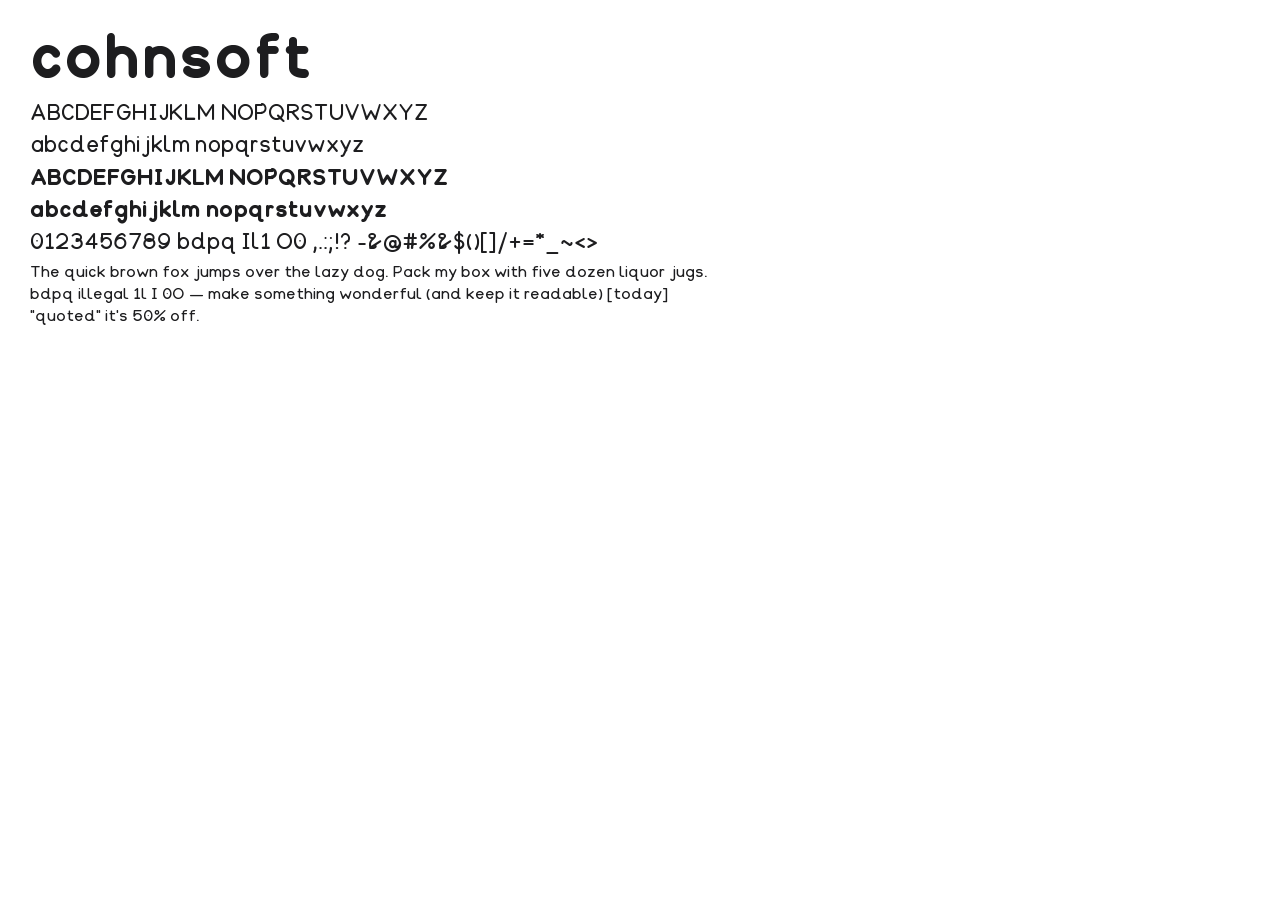
==== fonts/specimen.html @ 752e894f "Cohnsoft identity: logos, app icons, Cohn Sans typeface, Golden Gate design system One company: AltS" ====
<!doctype html><meta charset="utf-8"><title>Cohn Sans</title>
<style>
@font-face{font-family:"Cohn Sans";src:url(CohnSans-Regular.woff2) format("woff2");font-weight:400}
@font-face{font-family:"Cohn Sans";src:url(CohnSans-Bold.woff2) format("woff2");font-weight:700}
body{font-family:"Cohn Sans";margin:30px;color:#1d1d1f;background:#fff;width:700px}
h1{font-size:56px;margin:0 0 10px;font-weight:700}
.r{font-size:21px;line-height:1.25;margin:6px 0} .m{font-size:15px;line-height:1.45;max-width:900px}
.b{font-weight:700}
</style>
<h1>cohnsoft</h1>
<div class="r">ABCDEFGHIJKLM NOPQRSTUVWXYZ</div>
<div class="r">abcdefghijklm nopqrstuvwxyz</div>
<div class="r b">ABCDEFGHIJKLM NOPQRSTUVWXYZ</div>
<div class="r b">abcdefghijklm nopqrstuvwxyz</div>
<div class="r">0123456789 bdpq Il1 O0 ,.:;!? -&@#%&$()[]/+=*_~<></div>
<div class="m">The quick brown fox jumps over the lazy dog. Pack my box with five dozen liquor jugs. bdpq illegal 1l I 0O — make something wonderful (and keep it readable) [today] "quoted" it's 50% off.</div>
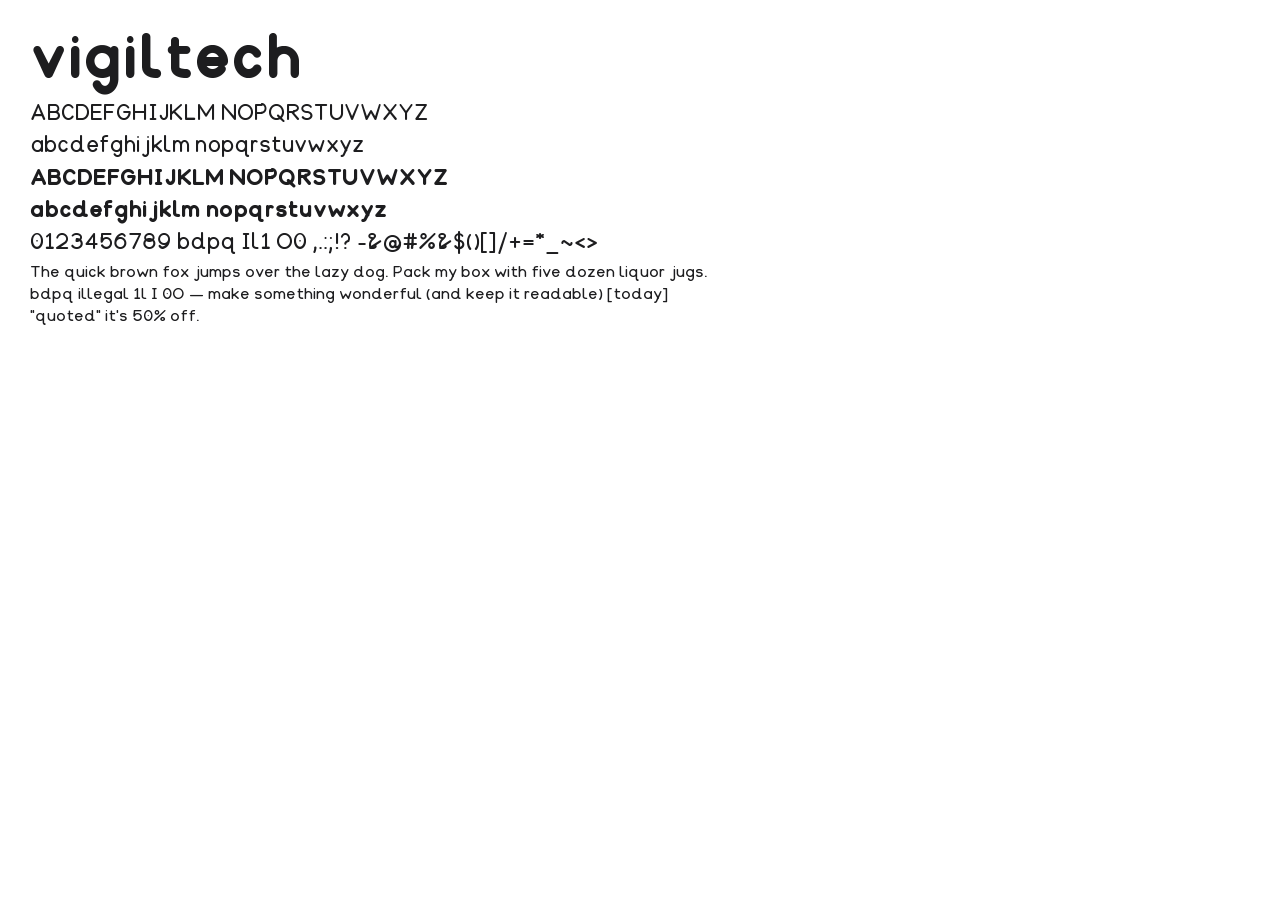
==== commit a7084931: "Rebrand to VigilTech: vigil-lamp mark, Vigil Sans, Catholic brand guide, GPLv3 Co-Authored-By: Claud" ====
--- a/fonts/specimen.html
+++ b/fonts/specimen.html
@@ -1,13 +1,13 @@
-<!doctype html><meta charset="utf-8"><title>Cohn Sans</title>
+<!doctype html><meta charset="utf-8"><title>Vigil Sans</title>
 <style>
-@font-face{font-family:"Cohn Sans";src:url(CohnSans-Regular.woff2) format("woff2");font-weight:400}
-@font-face{font-family:"Cohn Sans";src:url(CohnSans-Bold.woff2) format("woff2");font-weight:700}
-body{font-family:"Cohn Sans";margin:30px;color:#1d1d1f;background:#fff;width:700px}
+@font-face{font-family:"Vigil Sans";src:url(VigilSans-Regular.woff2) format("woff2");font-weight:400}
+@font-face{font-family:"Vigil Sans";src:url(VigilSans-Bold.woff2) format("woff2");font-weight:700}
+body{font-family:"Vigil Sans";margin:30px;color:#1d1d1f;background:#fff;width:700px}
 h1{font-size:56px;margin:0 0 10px;font-weight:700}
 .r{font-size:21px;line-height:1.25;margin:6px 0} .m{font-size:15px;line-height:1.45;max-width:900px}
 .b{font-weight:700}
 </style>
-<h1>cohnsoft</h1>
+<h1>vigiltech</h1>
 <div class="r">ABCDEFGHIJKLM NOPQRSTUVWXYZ</div>
 <div class="r">abcdefghijklm nopqrstuvwxyz</div>
 <div class="r b">ABCDEFGHIJKLM NOPQRSTUVWXYZ</div>
